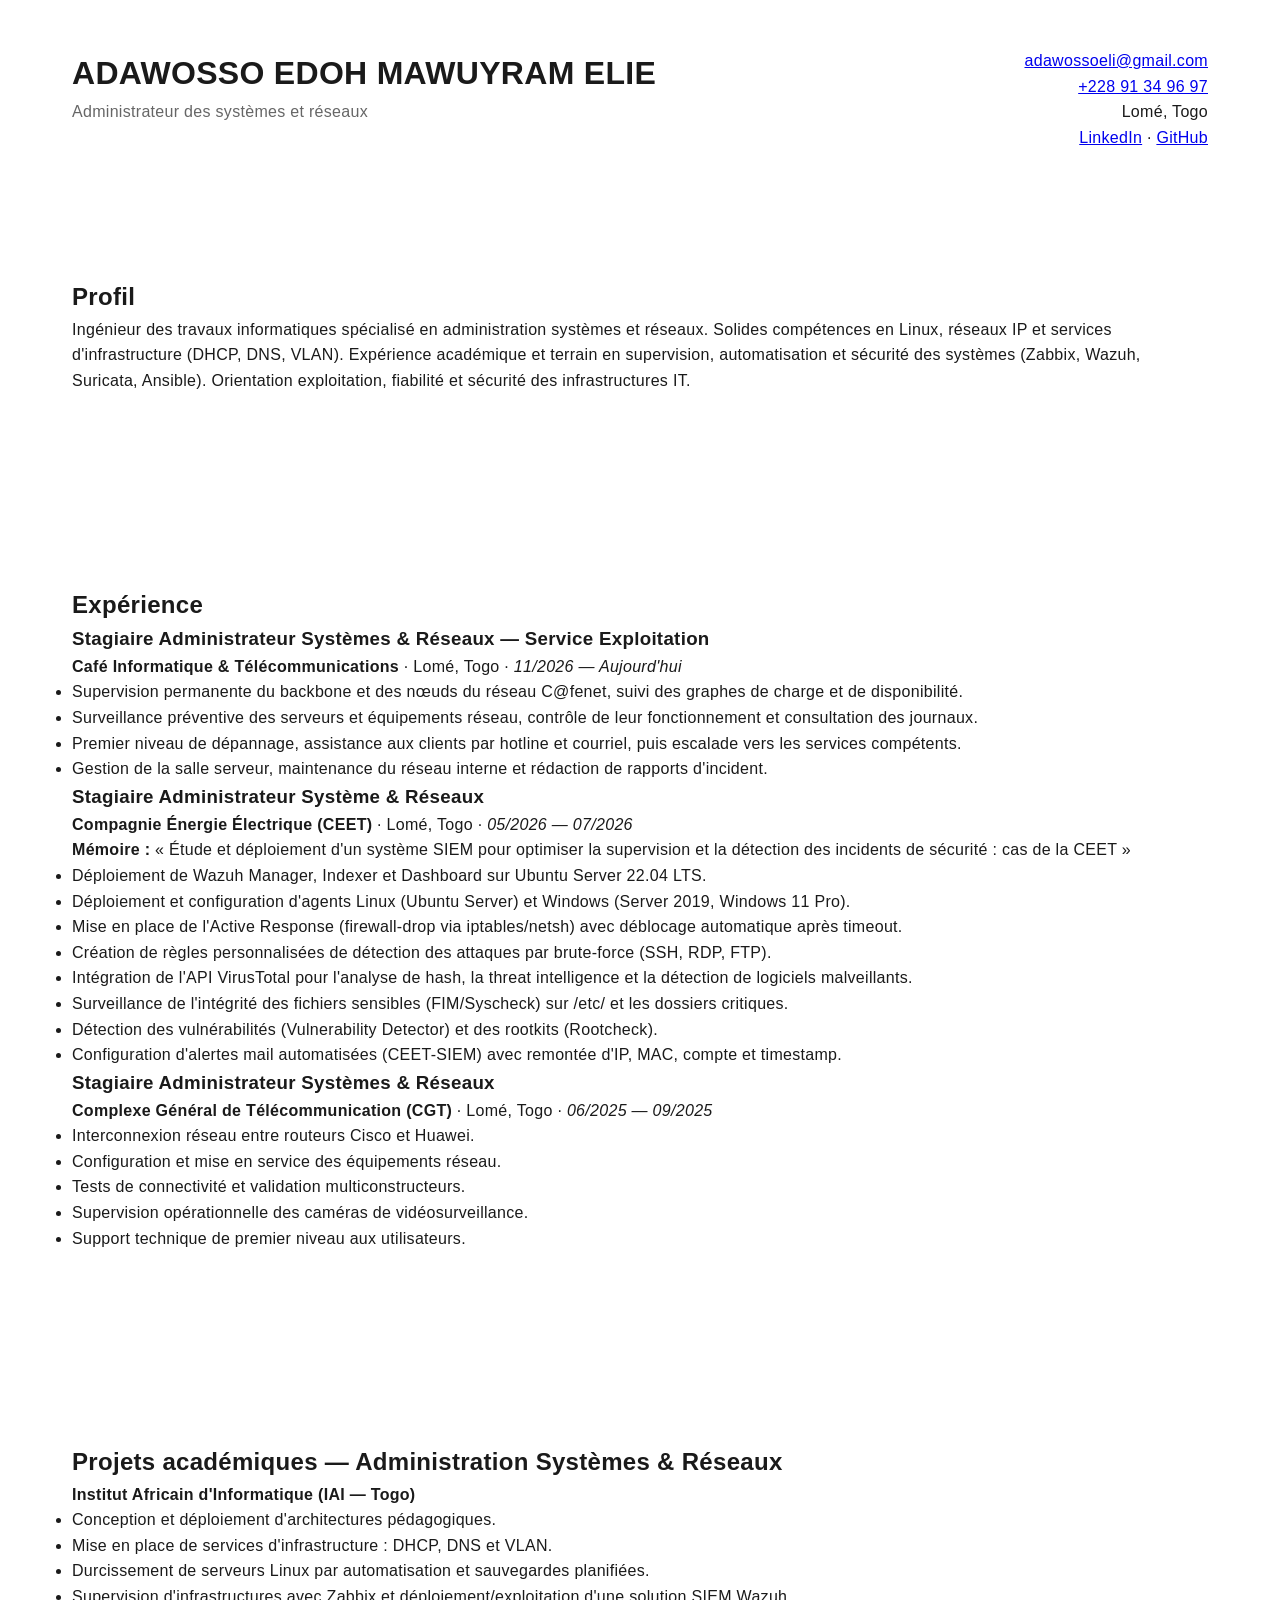
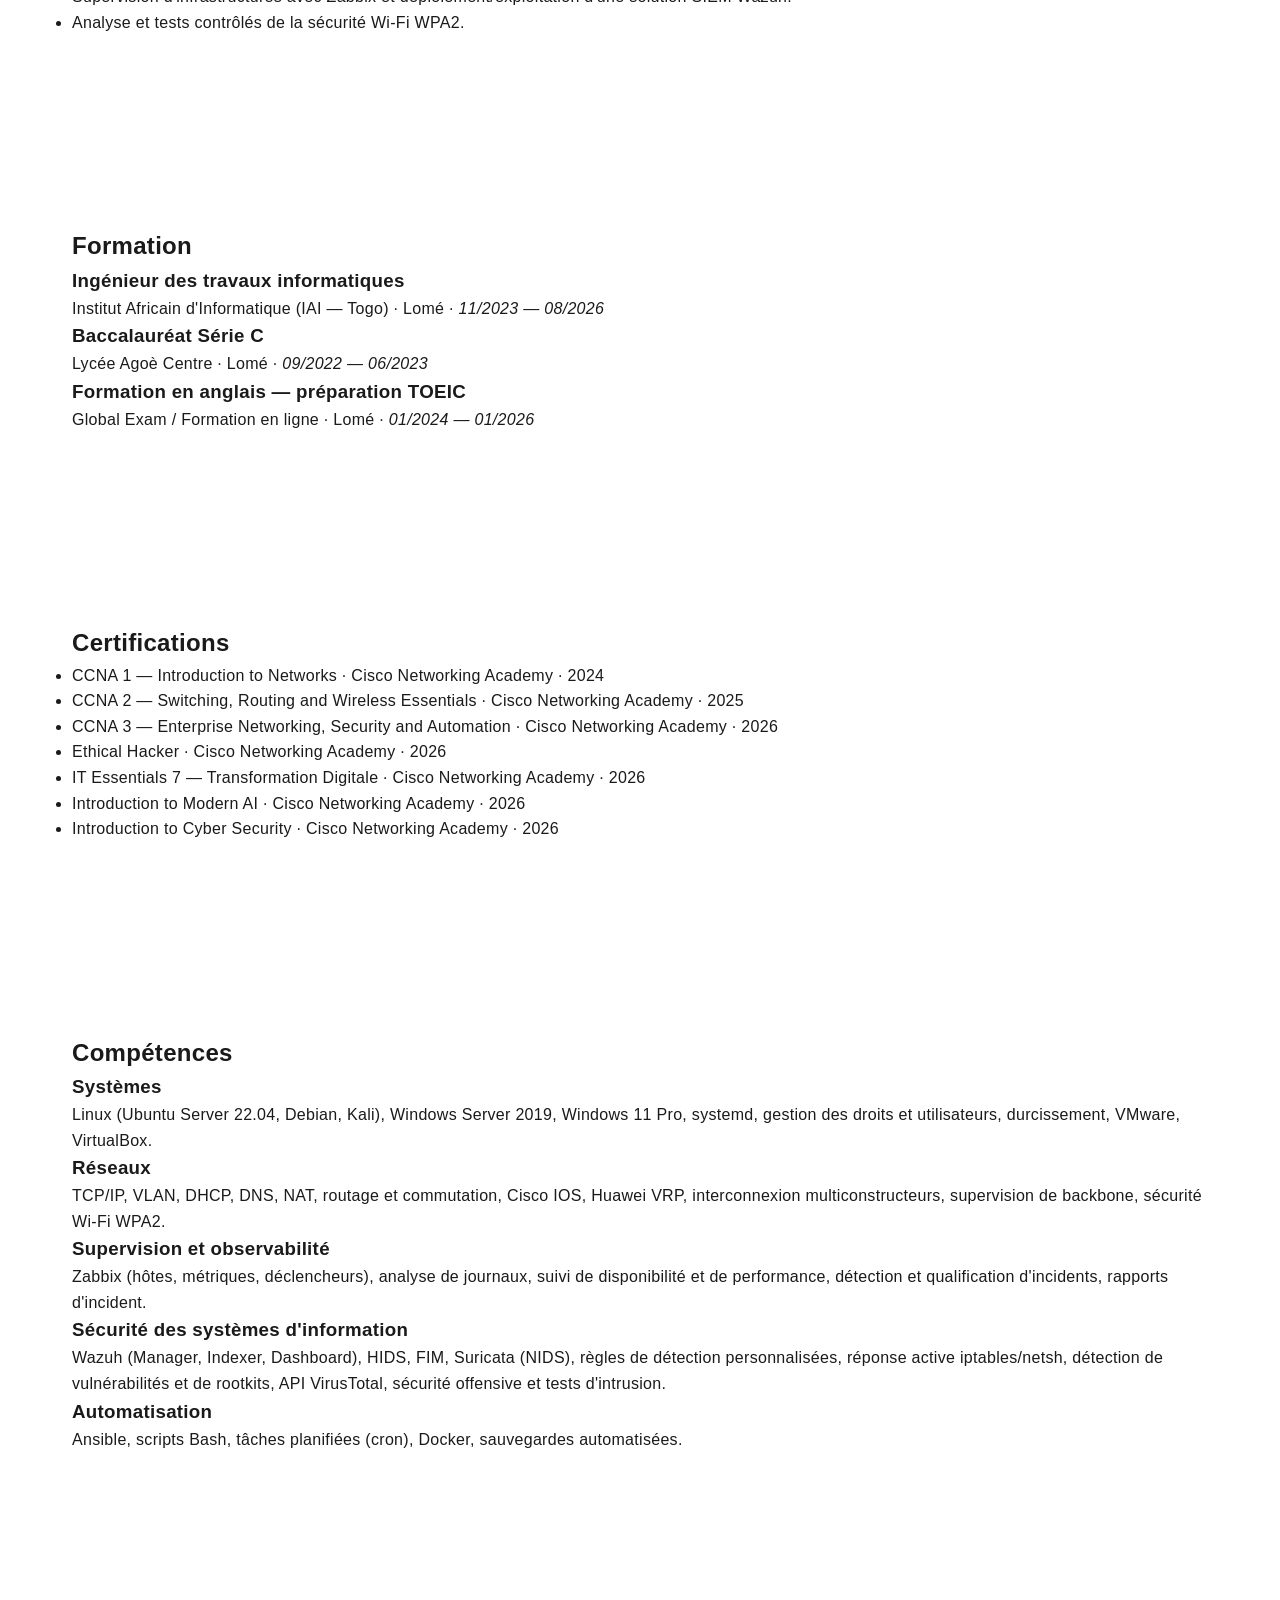
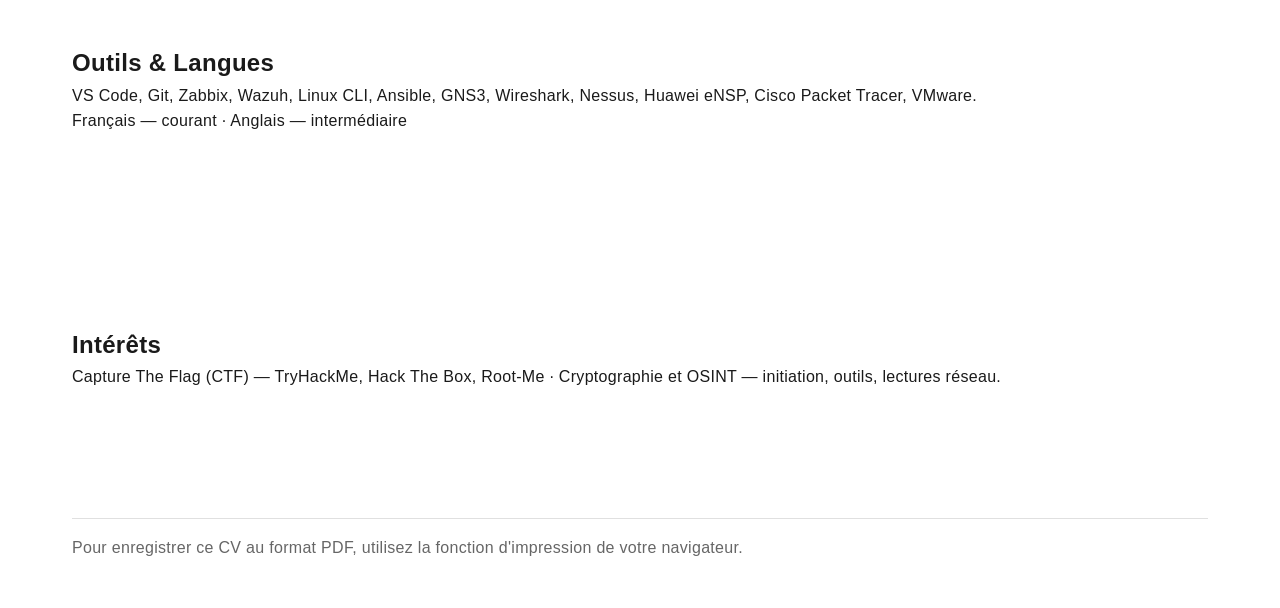
==== cv.html @ 9ccfd855 "Update portfolio with CV details" ====
<!doctype html>
<html lang="fr">
  <head>
    <meta charset="utf-8" />
    <meta name="viewport" content="width=device-width,initial-scale=1" />
    <meta name="description" content="CV d'Adawosso Edoh Mawuyram Elie, administrateur des systèmes et réseaux." />
    <title>CV — Adawosso Edoh Mawuyram Elie</title>
    <link rel="stylesheet" href="style.css" />
  </head>
  <body>
    <main class="container" style="padding: 3rem 2rem">
      <header style="display: flex; flex-wrap: wrap; justify-content: space-between; gap: 2rem; align-items: flex-start; margin-bottom: 2rem">
        <div>
          <h1 style="margin: 0">ADAWOSSO EDOH MAWUYRAM ELIE</h1>
          <p style="margin: 0; color: var(--text-secondary)">Administrateur des systèmes et réseaux</p>
        </div>
        <div style="text-align: right">
          <p style="margin: 0"><a href="mailto:adawossoeli@gmail.com">adawossoeli@gmail.com</a></p>
          <p style="margin: 0"><a href="tel:+22891349697">+228 91 34 96 97</a></p>
          <p style="margin: 0">Lomé, Togo</p>
          <p style="margin: 0"><a href="https://linkedin.com/in/elie-adawosso-399505284">LinkedIn</a> · <a href="https://github.com/adawossoeli-cloud/portfolio">GitHub</a></p>
        </div>
      </header>

      <section>
        <h2>Profil</h2>
        <p>Ingénieur des travaux informatiques spécialisé en administration systèmes et réseaux. Solides compétences en Linux, réseaux IP et services d'infrastructure (DHCP, DNS, VLAN). Expérience académique et terrain en supervision, automatisation et sécurité des systèmes (Zabbix, Wazuh, Suricata, Ansible). Orientation exploitation, fiabilité et sécurité des infrastructures IT.</p>
      </section>

      <section>
        <h2>Expérience</h2>
        <h3>Stagiaire Administrateur Systèmes & Réseaux — Service Exploitation</h3>
        <p><strong>Café Informatique & Télécommunications</strong> · Lomé, Togo · <em>11/2026 — Aujourd'hui</em></p>
        <ul>
          <li>Supervision permanente du backbone et des nœuds du réseau C@fenet, suivi des graphes de charge et de disponibilité.</li>
          <li>Surveillance préventive des serveurs et équipements réseau, contrôle de leur fonctionnement et consultation des journaux.</li>
          <li>Premier niveau de dépannage, assistance aux clients par hotline et courriel, puis escalade vers les services compétents.</li>
          <li>Gestion de la salle serveur, maintenance du réseau interne et rédaction de rapports d'incident.</li>
        </ul>

        <h3>Stagiaire Administrateur Système & Réseaux</h3>
        <p><strong>Compagnie Énergie Électrique (CEET)</strong> · Lomé, Togo · <em>05/2026 — 07/2026</em></p>
        <p><strong>Mémoire :</strong> « Étude et déploiement d'un système SIEM pour optimiser la supervision et la détection des incidents de sécurité : cas de la CEET »</p>
        <ul>
          <li>Déploiement de Wazuh Manager, Indexer et Dashboard sur Ubuntu Server 22.04 LTS.</li>
          <li>Déploiement et configuration d'agents Linux (Ubuntu Server) et Windows (Server 2019, Windows 11 Pro).</li>
          <li>Mise en place de l'Active Response (firewall-drop via iptables/netsh) avec déblocage automatique après timeout.</li>
          <li>Création de règles personnalisées de détection des attaques par brute-force (SSH, RDP, FTP).</li>
          <li>Intégration de l'API VirusTotal pour l'analyse de hash, la threat intelligence et la détection de logiciels malveillants.</li>
          <li>Surveillance de l'intégrité des fichiers sensibles (FIM/Syscheck) sur /etc/ et les dossiers critiques.</li>
          <li>Détection des vulnérabilités (Vulnerability Detector) et des rootkits (Rootcheck).</li>
          <li>Configuration d'alertes mail automatisées (CEET-SIEM) avec remontée d'IP, MAC, compte et timestamp.</li>
        </ul>

        <h3>Stagiaire Administrateur Systèmes & Réseaux</h3>
        <p><strong>Complexe Général de Télécommunication (CGT)</strong> · Lomé, Togo · <em>06/2025 — 09/2025</em></p>
        <ul>
          <li>Interconnexion réseau entre routeurs Cisco et Huawei.</li>
          <li>Configuration et mise en service des équipements réseau.</li>
          <li>Tests de connectivité et validation multiconstructeurs.</li>
          <li>Supervision opérationnelle des caméras de vidéosurveillance.</li>
          <li>Support technique de premier niveau aux utilisateurs.</li>
        </ul>
      </section>

      <section>
        <h2>Projets académiques — Administration Systèmes & Réseaux</h2>
        <p><strong>Institut Africain d'Informatique (IAI — Togo)</strong></p>
        <ul>
          <li>Conception et déploiement d'architectures pédagogiques.</li>
          <li>Mise en place de services d'infrastructure : DHCP, DNS et VLAN.</li>
          <li>Durcissement de serveurs Linux par automatisation et sauvegardes planifiées.</li>
          <li>Supervision d'infrastructures avec Zabbix et déploiement/exploitation d'une solution SIEM Wazuh.</li>
          <li>Analyse et tests contrôlés de la sécurité Wi-Fi WPA2.</li>
        </ul>
      </section>

      <section>
        <h2>Formation</h2>
        <h3>Ingénieur des travaux informatiques</h3>
        <p>Institut Africain d'Informatique (IAI — Togo) · Lomé · <em>11/2023 — 08/2026</em></p>
        <h3>Baccalauréat Série C</h3>
        <p>Lycée Agoè Centre · Lomé · <em>09/2022 — 06/2023</em></p>
        <h3>Formation en anglais — préparation TOEIC</h3>
        <p>Global Exam / Formation en ligne · Lomé · <em>01/2024 — 01/2026</em></p>
      </section>

      <section>
        <h2>Certifications</h2>
        <ul>
          <li>CCNA 1 — Introduction to Networks · Cisco Networking Academy · 2024</li>
          <li>CCNA 2 — Switching, Routing and Wireless Essentials · Cisco Networking Academy · 2025</li>
          <li>CCNA 3 — Enterprise Networking, Security and Automation · Cisco Networking Academy · 2026</li>
          <li>Ethical Hacker · Cisco Networking Academy · 2026</li>
          <li>IT Essentials 7 — Transformation Digitale · Cisco Networking Academy · 2026</li>
          <li>Introduction to Modern AI · Cisco Networking Academy · 2026</li>
          <li>Introduction to Cyber Security · Cisco Networking Academy · 2026</li>
        </ul>
      </section>

      <section>
        <h2>Compétences</h2>
        <h3>Systèmes</h3>
        <p>Linux (Ubuntu Server 22.04, Debian, Kali), Windows Server 2019, Windows 11 Pro, systemd, gestion des droits et utilisateurs, durcissement, VMware, VirtualBox.</p>
        <h3>Réseaux</h3>
        <p>TCP/IP, VLAN, DHCP, DNS, NAT, routage et commutation, Cisco IOS, Huawei VRP, interconnexion multiconstructeurs, supervision de backbone, sécurité Wi-Fi WPA2.</p>
        <h3>Supervision et observabilité</h3>
        <p>Zabbix (hôtes, métriques, déclencheurs), analyse de journaux, suivi de disponibilité et de performance, détection et qualification d'incidents, rapports d'incident.</p>
        <h3>Sécurité des systèmes d'information</h3>
        <p>Wazuh (Manager, Indexer, Dashboard), HIDS, FIM, Suricata (NIDS), règles de détection personnalisées, réponse active iptables/netsh, détection de vulnérabilités et de rootkits, API VirusTotal, sécurité offensive et tests d'intrusion.</p>
        <h3>Automatisation</h3>
        <p>Ansible, scripts Bash, tâches planifiées (cron), Docker, sauvegardes automatisées.</p>
      </section>

      <section>
        <h2>Outils & Langues</h2>
        <p>VS Code, Git, Zabbix, Wazuh, Linux CLI, Ansible, GNS3, Wireshark, Nessus, Huawei eNSP, Cisco Packet Tracer, VMware.</p>
        <p>Français — courant · Anglais — intermédiaire</p>
      </section>

      <section>
        <h2>Intérêts</h2>
        <p>Capture The Flag (CTF) — TryHackMe, Hack The Box, Root-Me · Cryptographie et OSINT — initiation, outils, lectures réseau.</p>
      </section>

      <footer style="margin-top: 2rem; border-top: 1px solid var(--border-color); padding-top: 1rem">
        <p style="margin: 0; color: var(--text-secondary)">Pour enregistrer ce CV au format PDF, utilisez la fonction d'impression de votre navigateur.</p>
      </footer>
    </main>
  </body>
</html>
---- style.css ----
/* ============================================
   STYLES GLOBAUX & VARIABLES
   ============================================ */

:root {
    --primary: #0066ff;
    --primary-dark: #0052cc;
    --primary-light: #3399ff;
    --secondary: #ff6b35;
    --success: #00d084;
    --danger: #ff3333;
    --warning: #ffa500;
    
    --bg-primary: #ffffff;
    --bg-secondary: #f5f7fa;
    --bg-tertiary: #eff2f5;
    --bg-dark: #0f1419;
    
    --text-primary: #1a1a1a;
    --text-secondary: #666666;
    --text-tertiary: #999999;
    --text-light: #ffffff;
    
    --border-color: #e0e0e0;
    --shadow-sm: 0 2px 8px rgba(0, 0, 0, 0.08);
    --shadow-md: 0 4px 12px rgba(0, 0, 0, 0.12);
    --shadow-lg: 0 8px 24px rgba(0, 0, 0, 0.16);
    
    --transition: all 0.3s cubic-bezier(0.4, 0, 0.2, 1);
    --spacing-unit: 0.5rem;
}

* {
    margin: 0;
    padding: 0;
    box-sizing: border-box;
}

html {
    scroll-behavior: smooth;
}

body {
    font-family: 'Inter', -apple-system, BlinkMacSystemFont, 'Segoe UI', sans-serif;
    color: var(--text-primary);
    background-color: var(--bg-primary);
    line-height: 1.6;
    letter-spacing: 0.3px;
}

/* ============================================
   NAVIGATION
   ============================================ */

.navbar {
    position: fixed;
    top: 0;
    width: 100%;
    background: rgba(255, 255, 255, 0.95);
    backdrop-filter: blur(10px);
    box-shadow: var(--shadow-sm);
    z-index: 1000;
    border-bottom: 1px solid var(--border-color);
}

.nav-container {
    max-width: 1200px;
    margin: 0 auto;
    padding: 0 2rem;
    height: 70px;
    display: flex;
    justify-content: space-between;
    align-items: center;
}

.nav-logo {
    display: flex;
    align-items: center;
    gap: 0.5rem;
    font-size: 1.5rem;
    font-weight: 700;
    color: var(--text-primary);
    text-decoration: none;
    transition: var(--transition);
}

.nav-logo:hover {
    color: var(--primary);
}

.logo-symbol {
    font-size: 1.8rem;
}

.nav-menu {
    display: flex;
    gap: 2rem;
    align-items: center;
}

.nav-link {
    color: var(--text-primary);
    text-decoration: none;
    font-weight: 500;
    font-size: 0.95rem;
    transition: var(--transition);
    position: relative;
}

.nav-link::after {
    content: '';
    position: absolute;
    bottom: -5px;
    left: 0;
    width: 0;
    height: 2px;
    background: var(--primary);
    transition: var(--transition);
}

.nav-link:hover {
    color: var(--primary);
}

.nav-link:hover::after {
    width: 100%;
}

.hamburger {
    display: none;
    flex-direction: column;
    cursor: pointer;
    gap: 5px;
}

.hamburger span {
    width: 25px;
    height: 3px;
    background: var(--text-primary);
    border-radius: 2px;
    transition: var(--transition);
}

/* ============================================
   RESPONSIVE NAVIGATION
   ============================================ */

@media (max-width: 768px) {
    .hamburger {
        display: flex;
    }

    .nav-menu {
        position: fixed;
        left: -100%;
        top: 70px;
        flex-direction: column;
        background-color: var(--bg-primary);
        width: 100%;
        text-align: center;
        transition: 0.3s;
        padding: 2rem 0;
        gap: 0;
        box-shadow: var(--shadow-md);
    }

    .nav-menu.active {
        left: 0;
    }

    .nav-link {
        display: block;
        padding: 1rem;
        border-bottom: 1px solid var(--border-color);
    }

    .nav-link::after {
        display: none;
    }

    .hamburger.active span:nth-child(1) {
        transform: rotate(-45deg) translate(-8px, 8px);
    }

    .hamburger.active span:nth-child(2) {
        opacity: 0;
    }

    .hamburger.active span:nth-child(3) {
        transform: rotate(45deg) translate(-8px, -8px);
    }
}

/* ============================================
   CONTAINER & LAYOUT
   ============================================ */

.container {
    max-width: 1200px;
    margin: 0 auto;
    padding: 0 2rem;
}

section {
    padding: 6rem 0;
}

@media (max-width: 768px) {
    section {
        padding: 4rem 0;
    }
}

/* ============================================
   BOUTONS
   ============================================ */

.btn {
    display: inline-block;
    padding: 0.75rem 1.75rem;
    border: 2px solid transparent;
    border-radius: 0.5rem;
    font-size: 0.95rem;
    font-weight: 600;
    text-decoration: none;
    cursor: pointer;
    transition: var(--transition);
    text-align: center;
}

.btn-primary {
    background: var(--primary);
    color: white;
    border-color: var(--primary);
}

.btn-primary:hover {
    background: var(--primary-dark);
    border-color: var(--primary-dark);
    box-shadow: 0 4px 12px rgba(0, 102, 255, 0.3);
}

.btn-secondary {
    background: transparent;
    color: var(--primary);
    border-color: var(--primary);
}

.btn-secondary:hover {
    background: var(--primary);
    color: white;
}

/* ============================================
   HERO SECTION
   ============================================ */

.hero {
    background: linear-gradient(135deg, #f5f7fa 0%, #eff2f5 100%);
    margin-top: 70px;
    padding: 6rem 2rem !important;
    position: relative;
    overflow: hidden;
}

.hero::before {
    content: '';
    position: absolute;
    top: -50%;
    right: -10%;
    width: 600px;
    height: 600px;
    border-radius: 50%;
    background: radial-gradient(circle, rgba(0, 102, 255, 0.1) 0%, transparent 70%);
    pointer-events: none;
}

.hero-content {
    max-width: 1200px;
    margin: 0 auto;
    display: grid;
    grid-template-columns: 1fr 1fr;
    gap: 4rem;
    align-items: center;
    position: relative;
    z-index: 1;
}

.hero-text h1 {
    font-size: 3.5rem;
    line-height: 1.2;
    color: var(--text-primary);
    margin-bottom: 1rem;
    font-weight: 700;
}

.hero-subtitle {
    font-size: 1.2rem;
    color: var(--primary);
    font-weight: 600;
    margin-bottom: 1.5rem;
    letter-spacing: 0.5px;
}

.hero-description {
    font-size: 1.05rem;
    color: var(--text-secondary);
    margin-bottom: 2rem;
    line-height: 1.8;
}

.hero-cta {
    display: flex;
    gap: 1rem;
    flex-wrap: wrap;
}

/* Code Window */
.code-window {
    background: var(--bg-dark);
    border-radius: 0.75rem;
    box-shadow: var(--shadow-lg);
    overflow: hidden;
    border: 1px solid rgba(0, 102, 255, 0.2);
}

.code-header {
    background: #1a1a1a;
    padding: 1rem;
    display: flex;
    gap: 0.5rem;
}

.code-dot {
    width: 12px;
    height: 12px;
    border-radius: 50%;
}

.code-dot.red {
    background: #ff5f57;
}

.code-dot.yellow {
    background: #ffbd2e;
}

.code-dot.green {
    background: #28c940;
}

.code-window pre {
    padding: 1.5rem;
    margin: 0;
    font-family: 'JetBrains Mono', monospace;
    font-size: 0.85rem;
    line-height: 1.6;
    color: #e0e0e0;
    overflow-x: auto;
}

.code-comment {
    color: #666;
}

.code-keyword {
    color: #4dd0e1;
}

.code-value {
    color: #81c784;
}

@media (max-width: 768px) {
    .hero-content {
        grid-template-columns: 1fr;
    }

    .hero-text h1 {
        font-size: 2.5rem;
    }

    .hero-cta {
        flex-direction: column;
    }

    .code-window {
        display: none;
    }
}

/* ============================================
   SECTION HEADER
   ============================================ */

.section-header {
    text-align: center;
    margin-bottom: 4rem;
}

.section-header h2 {
    font-size: 2.5rem;
    color: var(--text-primary);
    margin-bottom: 1.5rem;
    font-weight: 700;
}

.section-divider {
    width: 60px;
    height: 4px;
    background: linear-gradient(90deg, var(--primary) 0%, var(--primary-light) 100%);
    margin: 0 auto;
    border-radius: 2px;
}

/* ============================================
   À PROPOS
   ============================================ */

#about {
    background: var(--bg-secondary);
}

.about-content {
    display: grid;
    grid-template-columns: 1fr;
    gap: 4rem;
    align-items: start;
}

.about-text p {
    font-size: 1.05rem;
    color: var(--text-secondary);
    margin-bottom: 1.5rem;
    line-height: 1.8;
}

.about-list {
    list-style: none;
    margin: 1.5rem 0;
}

.about-list li {
    padding: 0.75rem 0;
    padding-left: 1.75rem;
    position: relative;
    color: var(--text-secondary);
    font-size: 1rem;
}

.about-list li::before {
    content: '✓';
    position: absolute;
    left: 0;
    color: var(--primary);
    font-weight: 700;
    font-size: 1.2rem;
}

.about-stats {
    display: grid;
    grid-template-columns: 1fr 1fr;
    gap: 1.5rem;
}

.stat-card {
    background: white;
    padding: 2rem;
    border-radius: 0.75rem;
    text-align: center;
    box-shadow: var(--shadow-sm);
    transition: var(--transition);
}

.stat-card:hover {
    box-shadow: var(--shadow-md);
    transform: translateY(-2px);
}

.stat-number {
    font-size: 2.5rem;
    font-weight: 700;
    color: var(--primary);
    margin-bottom: 0.5rem;
}

.stat-label {
    font-size: 0.9rem;
    color: var(--text-secondary);
    line-height: 1.4;
}

@media (max-width: 768px) {
    .about-content {
        grid-template-columns: 1fr;
    }

    .about-stats {
        grid-template-columns: 1fr 1fr;
    }

    .section-header h2 {
        font-size: 2rem;
    }
}

/* ============================================
   COMPÉTENCES
   ============================================ */

.skills-grid {
    display: grid;
    grid-template-columns: 1fr 1fr;
    gap: 3rem;
}

.skill-category {
    background: var(--bg-secondary);
    padding: 2rem;
    border-radius: 0.75rem;
    border-left: 4px solid var(--primary);
    transition: var(--transition);
}

.skill-category:hover {
    box-shadow: var(--shadow-md);
    transform: translateX(4px);
}

.skill-category-title {
    font-size: 1.15rem;
    font-weight: 600;
    color: var(--text-primary);
    margin-bottom: 1.5rem;
    display: flex;
    align-items: center;
    gap: 0.5rem;
}

.skills-list {
    display: flex;
    flex-direction: column;
    gap: 1.5rem;
}

.skill-item {
    display: flex;
    flex-direction: column;
    gap: 0.5rem;
}

.skill-name {
    font-size: 0.95rem;
    font-weight: 500;
    color: var(--text-primary);
}

.skill-bar {
    width: 100%;
    height: 6px;
    background: rgba(0, 102, 255, 0.1);
    border-radius: 3px;
    overflow: hidden;
}

.skill-progress {
    height: 100%;
    background: linear-gradient(90deg, var(--primary), var(--primary-light));
    border-radius: 3px;
    animation: slideIn 1s ease-out;
}

@keyframes slideIn {
    from {
        width: 0 !important;
    }
}

@media (max-width: 768px) {
    .skills-grid {
        grid-template-columns: 1fr;
        gap: 2rem;
    }
}

/* ============================================
   PROJETS
   ============================================ */

#projects {
    background: var(--bg-secondary);
}

.filter-buttons {
    display: flex;
    gap: 1rem;
    margin-bottom: 3rem;
    justify-content: center;
    flex-wrap: wrap;
}

.filter-btn {
    padding: 0.6rem 1.2rem;
    border: 2px solid var(--border-color);
    background: white;
    color: var(--text-primary);
    border-radius: 0.5rem;
    font-size: 0.9rem;
    font-weight: 600;
    cursor: pointer;
    transition: var(--transition);
}

.filter-btn:hover,
.filter-btn.active {
    background: var(--primary);
    color: white;
    border-color: var(--primary);
}

.projects-grid {
    display: grid;
    grid-template-columns: 1fr;
    gap: 2rem;
}

.project-card {
    background: white;
    border-radius: 0.75rem;
    overflow: hidden;
    box-shadow: var(--shadow-md);
    transition: var(--transition);
    display: grid;
    grid-template-columns: 300px 1fr;
    opacity: 1;
    animation: fadeIn 0.5s ease-out;
}

.project-card.hidden {
    display: none;
}

@keyframes fadeIn {
    from {
        opacity: 0;
        transform: translateY(10px);
    }
    to {
        opacity: 1;
        transform: translateY(0);
    }
}

.project-card:hover {
    box-shadow: var(--shadow-lg);
    transform: translateY(-4px);
}

.project-image {
    background: linear-gradient(135deg, rgba(0, 102, 255, 0.1), rgba(255, 107, 53, 0.1));
    display: flex;
    align-items: center;
    justify-content: center;
    min-height: 250px;
    position: relative;
    overflow: hidden;
}

.project-image::after {
    content: '';
    position: absolute;
    top: 0;
    right: 0;
    width: 200px;
    height: 200px;
    background: radial-gradient(circle, rgba(0, 102, 255, 0.2) 0%, transparent 70%);
    pointer-events: none;
}

.project-icon {
    font-size: 4rem;
    filter: drop-shadow(0 4px 8px rgba(0, 0, 0, 0.1));
    z-index: 1;
}

.project-content {
    padding: 2rem;
    display: flex;
    flex-direction: column;
    justify-content: space-between;
}

.project-title {
    font-size: 1.35rem;
    font-weight: 700;
    color: var(--text-primary);
    margin-bottom: 0.5rem;
}

.project-subtitle {
    font-size: 0.9rem;
    color: var(--primary);
    font-weight: 600;
    margin-bottom: 1rem;
}

.project-description {
    font-size: 0.95rem;
    color: var(--text-secondary);
    margin-bottom: 1.5rem;
    line-height: 1.6;
}

.project-details {
    display: flex;
    flex-direction: column;
    gap: 1rem;
    margin-bottom: 1.5rem;
    padding: 1.5rem;
    background: var(--bg-secondary);
    border-radius: 0.5rem;
}

.detail {
    display: grid;
    grid-template-columns: 120px 1fr;
    gap: 1rem;
    font-size: 0.9rem;
}

.detail-label {
    font-weight: 600;
    color: var(--primary);
    white-space: nowrap;
}

.detail span:last-child {
    color: var(--text-secondary);
}

.project-skills {
    display: flex;
    gap: 0.75rem;
    flex-wrap: wrap;
}

.skill-badge {
    display: inline-block;
    background: var(--primary);
    color: white;
    padding: 0.4rem 0.8rem;
    border-radius: 2rem;
    font-size: 0.8rem;
    font-weight: 600;
}

@media (max-width: 768px) {
    .project-card {
        grid-template-columns: 1fr;
    }

    .project-image {
        min-height: 200px;
    }

    .detail {
        grid-template-columns: 1fr;
    }

    .detail-label {
        font-weight: 700;
    }
}

/* ============================================
   FORMATION
   ============================================ */

#education {
    background: var(--bg-primary);
}

.education-grid {
    display: grid;
    grid-template-columns: repeat(auto-fit, minmax(320px, 1fr));
    gap: 2rem;
}

.education-card {
    background: var(--bg-secondary);
    padding: 2rem;
    border-radius: 0.75rem;
    border-top: 4px solid var(--primary);
    transition: var(--transition);
}

.education-card.training {
    border-top-color: var(--secondary);
}

.education-card:hover {
    box-shadow: var(--shadow-md);
    transform: translateY(-4px);
}

.education-icon {
    font-size: 2.5rem;
    margin-bottom: 1rem;
}

.education-title {
    font-size: 1.15rem;
    font-weight: 700;
    color: var(--text-primary);
    margin-bottom: 0.5rem;
}

.education-school {
    font-size: 0.95rem;
    color: var(--primary);
    font-weight: 600;
    margin-bottom: 0.25rem;
}

.education-period {
    font-size: 0.85rem;
    color: var(--text-tertiary);
    margin-bottom: 1rem;
    font-style: italic;
}

.education-description {
    font-size: 0.95rem;
    color: var(--text-secondary);
    line-height: 1.6;
}

/* ============================================
   CONTACT
   ============================================ */

#contact {
    background: linear-gradient(135deg, #f5f7fa 0%, #eff2f5 100%);
}

.contact-content {
    display: grid;
    grid-template-columns: 1fr;
    gap: 3rem;
}

.contact-text {
    text-align: center;
}

.contact-intro {
    font-size: 1.15rem;
    color: var(--text-primary);
    margin-bottom: 1rem;
    font-weight: 600;
}

.contact-text p {
    font-size: 1rem;
    color: var(--text-secondary);
    margin-bottom: 1rem;
    line-height: 1.8;
}

.contact-methods {
    display: grid;
    grid-template-columns: repeat(auto-fit, minmax(250px, 1fr));
    gap: 2rem;
    margin: 2rem 0;
}

.contact-card {
    background: white;
    padding: 2rem;
    border-radius: 0.75rem;
    text-align: center;
    box-shadow: var(--shadow-sm);
    transition: var(--transition);
}

.contact-card:hover {
    box-shadow: var(--shadow-md);
    transform: translateY(-2px);
}

.contact-card h3 {
    font-size: 1.1rem;
    margin-bottom: 1rem;
    color: var(--text-primary);
}

.contact-card p {
    margin-bottom: 0.5rem;
}

.contact-card a {
    color: var(--primary);
    text-decoration: none;
    font-weight: 600;
    transition: var(--transition);
}

.contact-card a:hover {
    color: var(--primary-dark);
    text-decoration: underline;
}

.contact-card small {
    display: block;
    color: var(--text-tertiary);
    font-size: 0.85rem;
    margin-top: 0.5rem;
}

/* Contact Form */
.contact-form {
    background: white;
    padding: 2.5rem;
    border-radius: 0.75rem;
    max-width: 600px;
    margin: 0 auto;
    box-shadow: var(--shadow-md);
}

.form-group {
    margin-bottom: 1.5rem;
}

.form-group.full-width {
    grid-column: 1 / -1;
}

.form-group label {
    display: block;
    margin-bottom: 0.5rem;
    font-weight: 600;
    color: var(--text-primary);
    font-size: 0.95rem;
}

.form-group input,
.form-group textarea {
    width: 100%;
    padding: 0.75rem;
    border: 2px solid var(--border-color);
    border-radius: 0.5rem;
    font-family: inherit;
    font-size: 0.95rem;
    transition: var(--transition);
    resize: none;
}

.form-group input:focus,
.form-group textarea:focus {
    outline: none;
    border-color: var(--primary);
    box-shadow: 0 0 0 3px rgba(0, 102, 255, 0.1);
}

.form-group button {
    width: 100%;
}

@media (max-width: 768px) {
    .contact-methods {
        grid-template-columns: 1fr;
    }

    .contact-form {
        padding: 1.5rem;
    }
}

/* ============================================
   FOOTER
   ============================================ */

.footer {
    background: var(--bg-dark);
    color: var(--text-light);
    padding: 3rem 2rem 1rem;
}

.footer-content {
    max-width: 1200px;
    margin: 0 auto;
    display: grid;
    grid-template-columns: 1fr 1fr 1fr;
    gap: 3rem;
    margin-bottom: 2rem;
    padding-bottom: 2rem;
    border-bottom: 1px solid rgba(255, 255, 255, 0.1);
}

.footer-logo {
    display: flex;
    align-items: center;
    gap: 0.5rem;
    font-size: 1.3rem;
    font-weight: 700;
    margin-bottom: 0.5rem;
}

.footer-left p {
    color: rgba(255, 255, 255, 0.7);
    font-size: 0.95rem;
}

.footer-links {
    display: flex;
    flex-direction: column;
    gap: 0.75rem;
}

.footer-links a {
    color: rgba(255, 255, 255, 0.8);
    text-decoration: none;
    transition: var(--transition);
    font-size: 0.95rem;
}

.footer-links a:hover {
    color: var(--primary);
}

.footer-social {
    display: flex;
    gap: 1rem;
    justify-content: flex-end;
}

.footer-social a {
    display: flex;
    align-items: center;
    justify-content: center;
    width: 40px;
    height: 40px;
    border-radius: 50%;
    background: rgba(0, 102, 255, 0.1);
    color: var(--primary);
    transition: var(--transition);
}

.footer-social a:hover {
    background: var(--primary);
    color: white;
    transform: translateY(-3px);
}

.footer-bottom {
    text-align: center;
    color: rgba(255, 255, 255, 0.6);
    font-size: 0.9rem;
}

@media (max-width: 768px) {
    .footer-content {
        grid-template-columns: 1fr;
        gap: 1.5rem;
    }

    .footer-social {
        justify-content: flex-start;
    }
}

/* ============================================
   ANIMATIONS & HOVER
   ============================================ */

@keyframes fadeInUp {
    from {
        opacity: 0;
        transform: translateY(20px);
    }
    to {
        opacity: 1;
        transform: translateY(0);
    }
}

/* ============================================
   PRINT STYLES
   ============================================ */

@media print {
    .navbar,
    .footer,
    #contact {
        display: none;
    }

    body {
        background: white;
    }

    section {
        page-break-inside: avoid;
        padding: 2rem 0;
    }

    .btn {
        border: 2px solid var(--text-primary);
        color: var(--text-primary);
        background: white;
    }
}

/* ============================================
   SCROLLBAR
   ============================================ */

::-webkit-scrollbar {
    width: 10px;
}

::-webkit-scrollbar-track {
    background: var(--bg-secondary);
}

::-webkit-scrollbar-thumb {
    background: var(--primary);
    border-radius: 5px;
}

::-webkit-scrollbar-thumb:hover {
    background: var(--primary-dark);
}
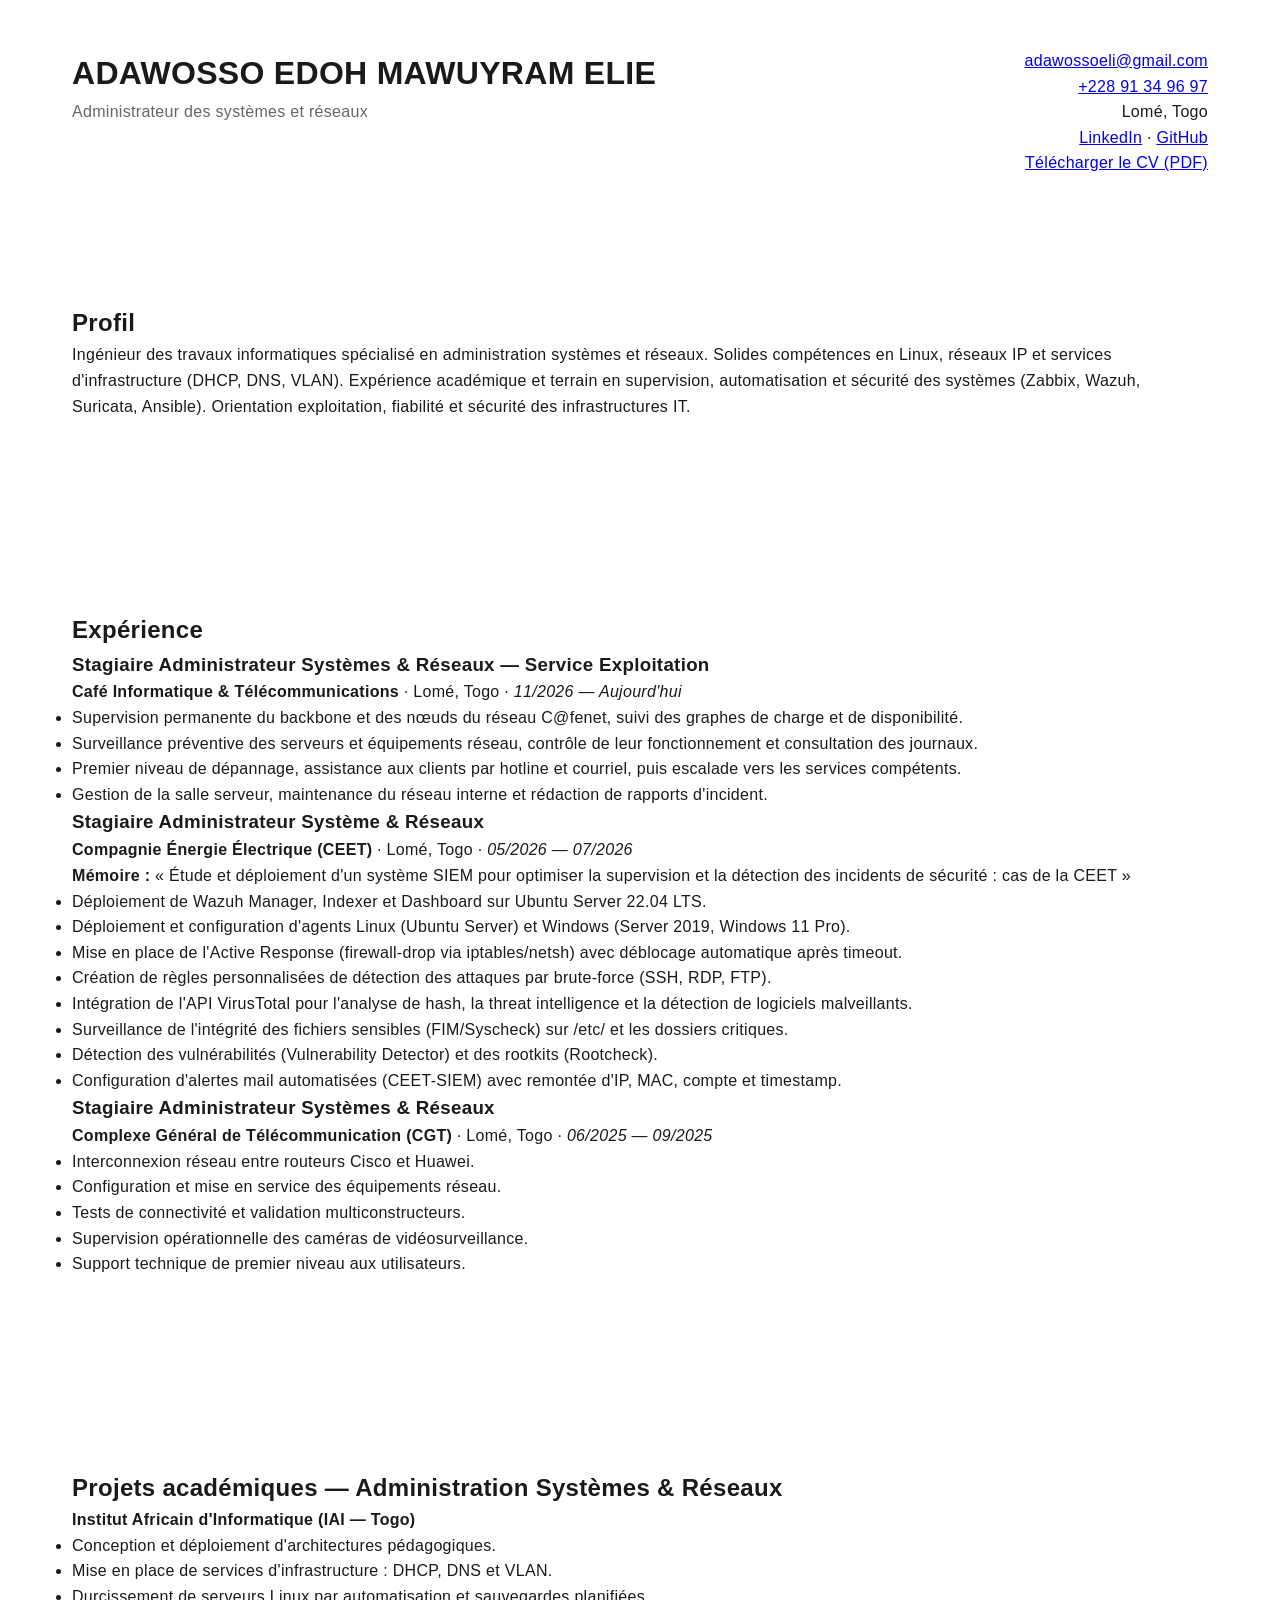
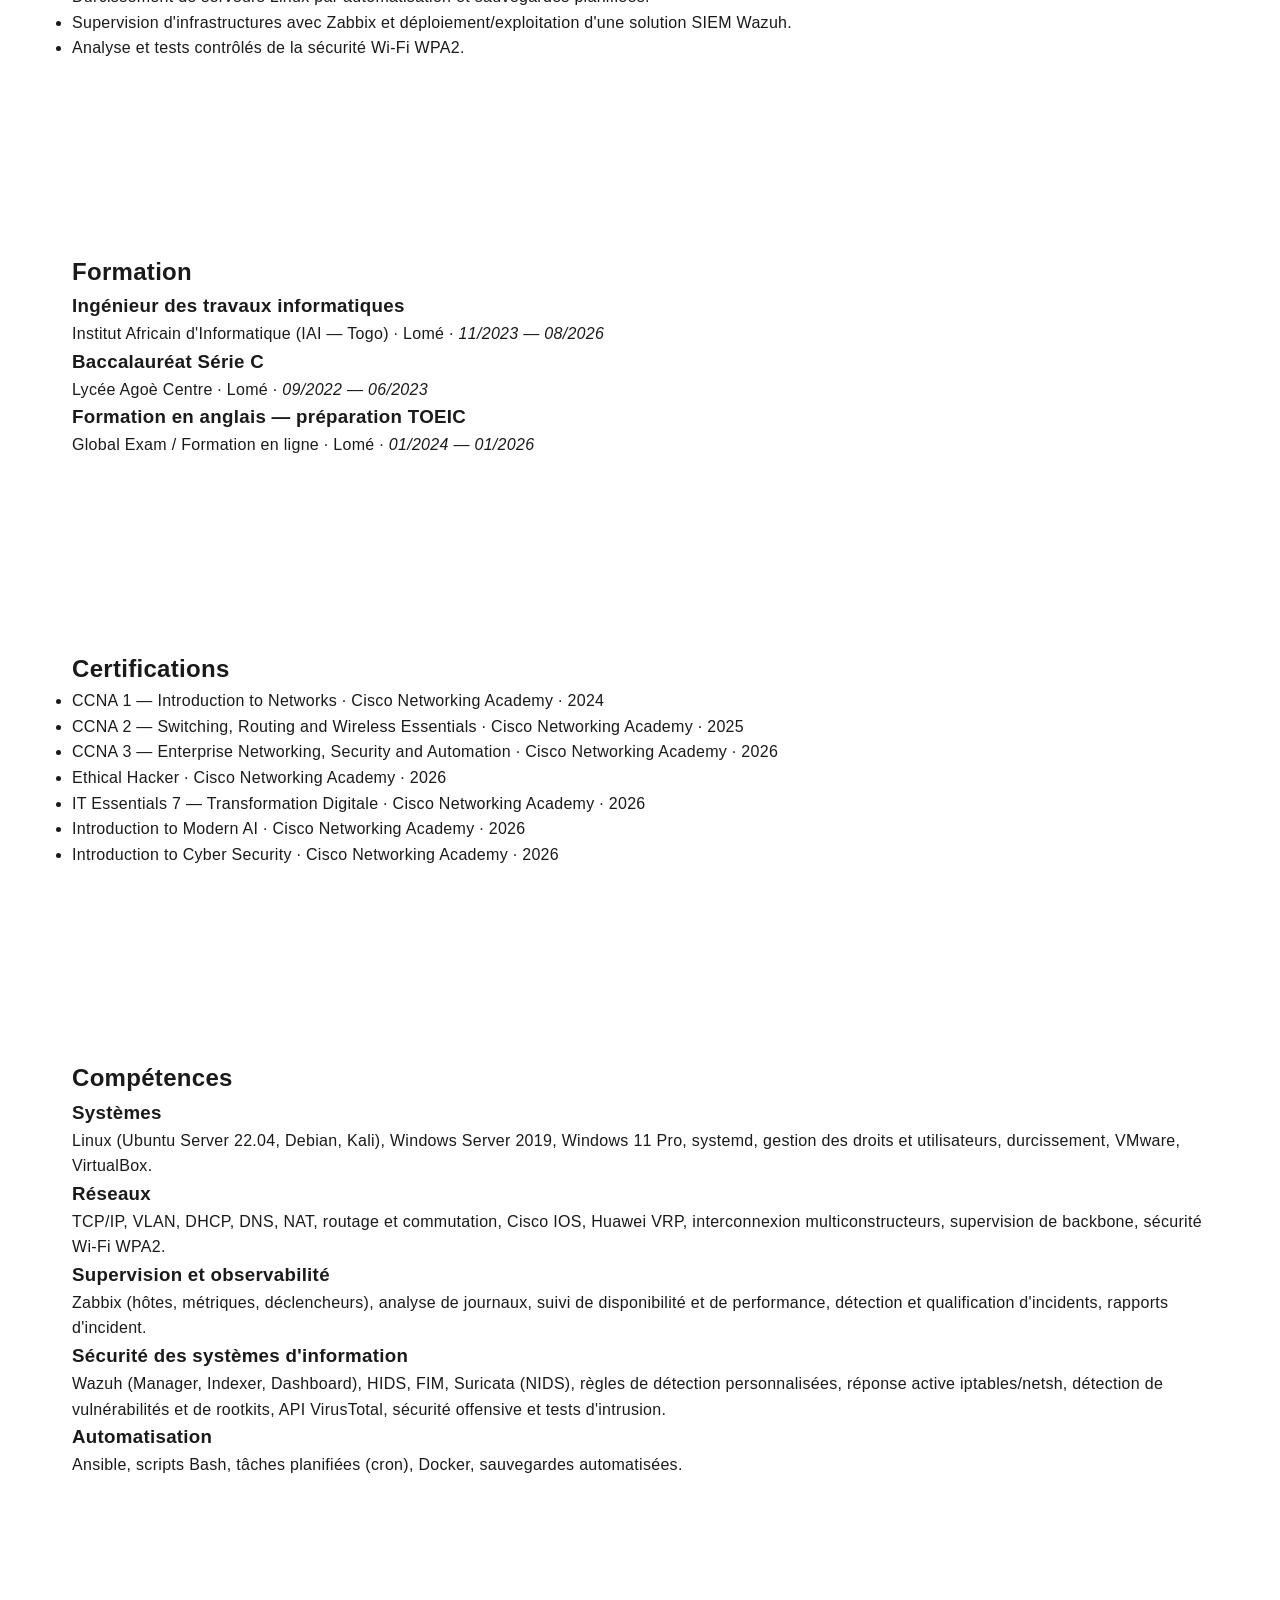
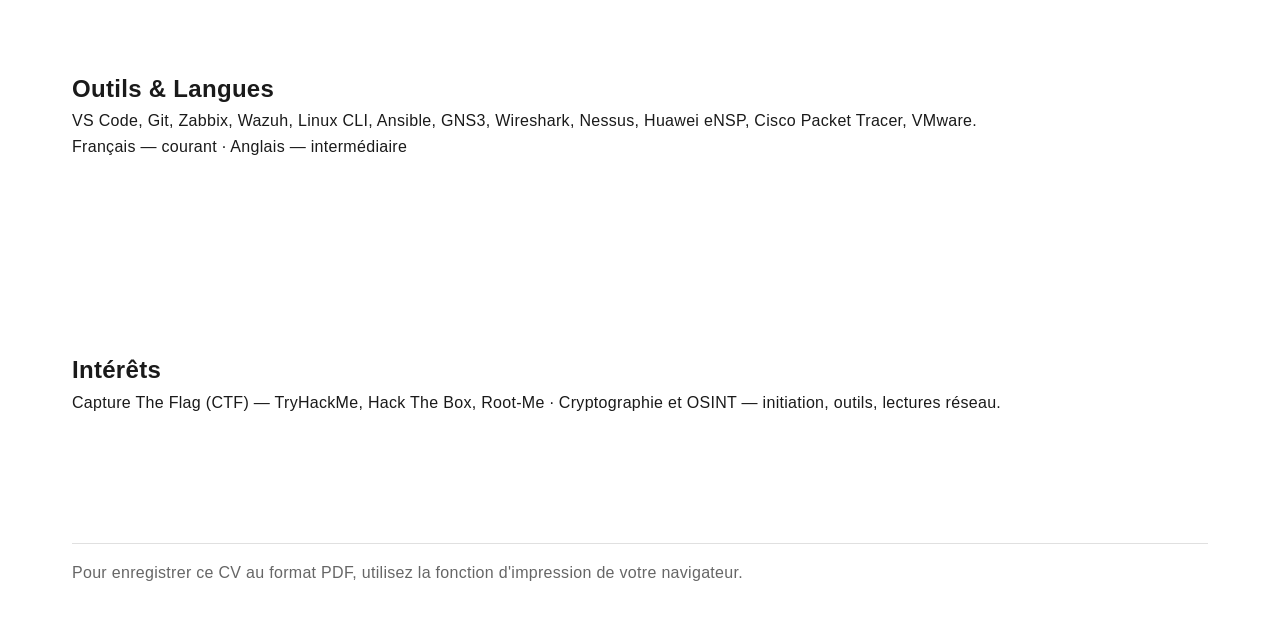
==== commit 086a833d: "Publish updated CV PDF" ====
--- a/cv.html
+++ b/cv.html
@@ -18,7 +18,8 @@
           <p style="margin: 0"><a href="mailto:adawossoeli@gmail.com">adawossoeli@gmail.com</a></p>
           <p style="margin: 0"><a href="tel:+22891349697">+228 91 34 96 97</a></p>
           <p style="margin: 0">Lomé, Togo</p>
-          <p style="margin: 0"><a href="https://linkedin.com/in/elie-adawosso-399505284">LinkedIn</a> · <a href="https://github.com/adawossoeli-cloud/portfolio">GitHub</a></p>
+          <p style="margin: 0"><a href="https://www.linkedin.com/in/edoh-mawuyram-elie-adawosso-399505284/">LinkedIn</a> · <a href="https://github.com/adawossoeli-cloud/portfolio">GitHub</a></p>
+          <p style="margin: 0"><a href="assets/CV_ADAWOSSO_EDOH_MAWUYRAM_ELIE_2026.pdf" download>Télécharger le CV (PDF)</a></p>
         </div>
       </header>
 
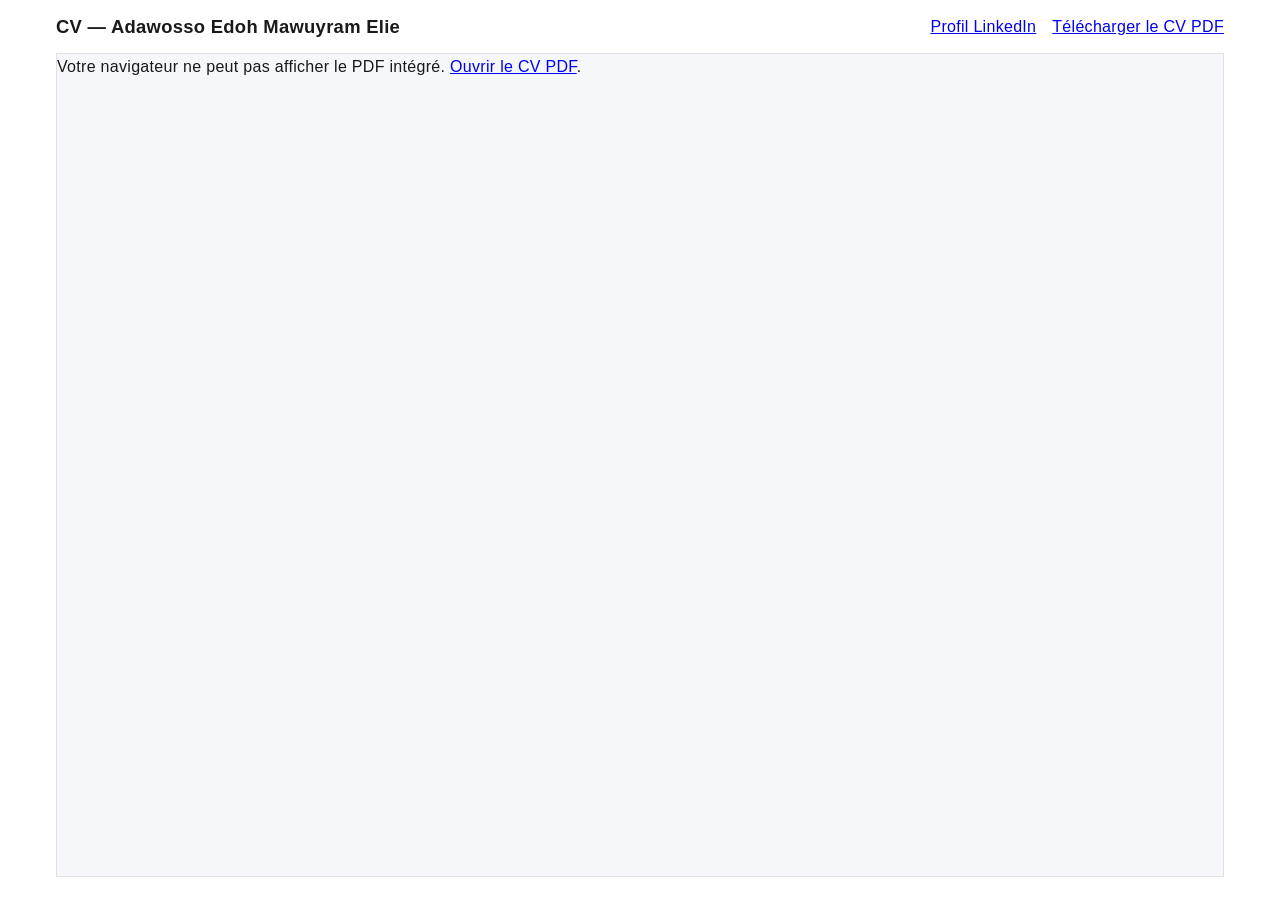
==== commit d1556a93: "Embed PDF in CV page" ====
--- a/cv.html
+++ b/cv.html
@@ -3,130 +3,22 @@
   <head>
     <meta charset="utf-8" />
     <meta name="viewport" content="width=device-width,initial-scale=1" />
-    <meta name="description" content="CV d'Adawosso Edoh Mawuyram Elie, administrateur des systèmes et réseaux." />
+    <meta name="description" content="CV PDF d'Adawosso Edoh Mawuyram Elie, administrateur des systèmes et réseaux." />
     <title>CV — Adawosso Edoh Mawuyram Elie</title>
     <link rel="stylesheet" href="style.css" />
   </head>
   <body>
-    <main class="container" style="padding: 3rem 2rem">
-      <header style="display: flex; flex-wrap: wrap; justify-content: space-between; gap: 2rem; align-items: flex-start; margin-bottom: 2rem">
-        <div>
-          <h1 style="margin: 0">ADAWOSSO EDOH MAWUYRAM ELIE</h1>
-          <p style="margin: 0; color: var(--text-secondary)">Administrateur des systèmes et réseaux</p>
-        </div>
-        <div style="text-align: right">
-          <p style="margin: 0"><a href="mailto:adawossoeli@gmail.com">adawossoeli@gmail.com</a></p>
-          <p style="margin: 0"><a href="tel:+22891349697">+228 91 34 96 97</a></p>
-          <p style="margin: 0">Lomé, Togo</p>
-          <p style="margin: 0"><a href="https://www.linkedin.com/in/edoh-mawuyram-elie-adawosso-399505284/">LinkedIn</a> · <a href="https://github.com/adawossoeli-cloud/portfolio">GitHub</a></p>
-          <p style="margin: 0"><a href="assets/CV_ADAWOSSO_EDOH_MAWUYRAM_ELIE_2026.pdf" download>Télécharger le CV (PDF)</a></p>
-        </div>
+    <main style="width: 100%; max-width: 1200px; min-height: 100vh; margin: 0 auto; padding: 0.75rem 1rem; display: flex; flex-direction: column; gap: 0.75rem">
+      <header style="display: flex; flex-wrap: wrap; justify-content: space-between; align-items: center; gap: 0.75rem">
+        <h1 style="margin: 0; font-size: 1.15rem">CV — Adawosso Edoh Mawuyram Elie</h1>
+        <nav aria-label="Liens du CV" style="display: flex; flex-wrap: wrap; gap: 1rem">
+          <a href="https://www.linkedin.com/in/edoh-mawuyram-elie-adawosso-399505284/" target="_blank" rel="noopener noreferrer">Profil LinkedIn</a>
+          <a href="assets/CV_ADAWOSSO_EDOH_MAWUYRAM_ELIE_2026.pdf" download>Télécharger le CV PDF</a>
+        </nav>
       </header>
-
-      <section>
-        <h2>Profil</h2>
-        <p>Ingénieur des travaux informatiques spécialisé en administration systèmes et réseaux. Solides compétences en Linux, réseaux IP et services d'infrastructure (DHCP, DNS, VLAN). Expérience académique et terrain en supervision, automatisation et sécurité des systèmes (Zabbix, Wazuh, Suricata, Ansible). Orientation exploitation, fiabilité et sécurité des infrastructures IT.</p>
-      </section>
-
-      <section>
-        <h2>Expérience</h2>
-        <h3>Stagiaire Administrateur Systèmes & Réseaux — Service Exploitation</h3>
-        <p><strong>Café Informatique & Télécommunications</strong> · Lomé, Togo · <em>11/2026 — Aujourd'hui</em></p>
-        <ul>
-          <li>Supervision permanente du backbone et des nœuds du réseau C@fenet, suivi des graphes de charge et de disponibilité.</li>
-          <li>Surveillance préventive des serveurs et équipements réseau, contrôle de leur fonctionnement et consultation des journaux.</li>
-          <li>Premier niveau de dépannage, assistance aux clients par hotline et courriel, puis escalade vers les services compétents.</li>
-          <li>Gestion de la salle serveur, maintenance du réseau interne et rédaction de rapports d'incident.</li>
-        </ul>
-
-        <h3>Stagiaire Administrateur Système & Réseaux</h3>
-        <p><strong>Compagnie Énergie Électrique (CEET)</strong> · Lomé, Togo · <em>05/2026 — 07/2026</em></p>
-        <p><strong>Mémoire :</strong> « Étude et déploiement d'un système SIEM pour optimiser la supervision et la détection des incidents de sécurité : cas de la CEET »</p>
-        <ul>
-          <li>Déploiement de Wazuh Manager, Indexer et Dashboard sur Ubuntu Server 22.04 LTS.</li>
-          <li>Déploiement et configuration d'agents Linux (Ubuntu Server) et Windows (Server 2019, Windows 11 Pro).</li>
-          <li>Mise en place de l'Active Response (firewall-drop via iptables/netsh) avec déblocage automatique après timeout.</li>
-          <li>Création de règles personnalisées de détection des attaques par brute-force (SSH, RDP, FTP).</li>
-          <li>Intégration de l'API VirusTotal pour l'analyse de hash, la threat intelligence et la détection de logiciels malveillants.</li>
-          <li>Surveillance de l'intégrité des fichiers sensibles (FIM/Syscheck) sur /etc/ et les dossiers critiques.</li>
-          <li>Détection des vulnérabilités (Vulnerability Detector) et des rootkits (Rootcheck).</li>
-          <li>Configuration d'alertes mail automatisées (CEET-SIEM) avec remontée d'IP, MAC, compte et timestamp.</li>
-        </ul>
-
-        <h3>Stagiaire Administrateur Systèmes & Réseaux</h3>
-        <p><strong>Complexe Général de Télécommunication (CGT)</strong> · Lomé, Togo · <em>06/2025 — 09/2025</em></p>
-        <ul>
-          <li>Interconnexion réseau entre routeurs Cisco et Huawei.</li>
-          <li>Configuration et mise en service des équipements réseau.</li>
-          <li>Tests de connectivité et validation multiconstructeurs.</li>
-          <li>Supervision opérationnelle des caméras de vidéosurveillance.</li>
-          <li>Support technique de premier niveau aux utilisateurs.</li>
-        </ul>
-      </section>
-
-      <section>
-        <h2>Projets académiques — Administration Systèmes & Réseaux</h2>
-        <p><strong>Institut Africain d'Informatique (IAI — Togo)</strong></p>
-        <ul>
-          <li>Conception et déploiement d'architectures pédagogiques.</li>
-          <li>Mise en place de services d'infrastructure : DHCP, DNS et VLAN.</li>
-          <li>Durcissement de serveurs Linux par automatisation et sauvegardes planifiées.</li>
-          <li>Supervision d'infrastructures avec Zabbix et déploiement/exploitation d'une solution SIEM Wazuh.</li>
-          <li>Analyse et tests contrôlés de la sécurité Wi-Fi WPA2.</li>
-        </ul>
-      </section>
-
-      <section>
-        <h2>Formation</h2>
-        <h3>Ingénieur des travaux informatiques</h3>
-        <p>Institut Africain d'Informatique (IAI — Togo) · Lomé · <em>11/2023 — 08/2026</em></p>
-        <h3>Baccalauréat Série C</h3>
-        <p>Lycée Agoè Centre · Lomé · <em>09/2022 — 06/2023</em></p>
-        <h3>Formation en anglais — préparation TOEIC</h3>
-        <p>Global Exam / Formation en ligne · Lomé · <em>01/2024 — 01/2026</em></p>
-      </section>
-
-      <section>
-        <h2>Certifications</h2>
-        <ul>
-          <li>CCNA 1 — Introduction to Networks · Cisco Networking Academy · 2024</li>
-          <li>CCNA 2 — Switching, Routing and Wireless Essentials · Cisco Networking Academy · 2025</li>
-          <li>CCNA 3 — Enterprise Networking, Security and Automation · Cisco Networking Academy · 2026</li>
-          <li>Ethical Hacker · Cisco Networking Academy · 2026</li>
-          <li>IT Essentials 7 — Transformation Digitale · Cisco Networking Academy · 2026</li>
-          <li>Introduction to Modern AI · Cisco Networking Academy · 2026</li>
-          <li>Introduction to Cyber Security · Cisco Networking Academy · 2026</li>
-        </ul>
-      </section>
-
-      <section>
-        <h2>Compétences</h2>
-        <h3>Systèmes</h3>
-        <p>Linux (Ubuntu Server 22.04, Debian, Kali), Windows Server 2019, Windows 11 Pro, systemd, gestion des droits et utilisateurs, durcissement, VMware, VirtualBox.</p>
-        <h3>Réseaux</h3>
-        <p>TCP/IP, VLAN, DHCP, DNS, NAT, routage et commutation, Cisco IOS, Huawei VRP, interconnexion multiconstructeurs, supervision de backbone, sécurité Wi-Fi WPA2.</p>
-        <h3>Supervision et observabilité</h3>
-        <p>Zabbix (hôtes, métriques, déclencheurs), analyse de journaux, suivi de disponibilité et de performance, détection et qualification d'incidents, rapports d'incident.</p>
-        <h3>Sécurité des systèmes d'information</h3>
-        <p>Wazuh (Manager, Indexer, Dashboard), HIDS, FIM, Suricata (NIDS), règles de détection personnalisées, réponse active iptables/netsh, détection de vulnérabilités et de rootkits, API VirusTotal, sécurité offensive et tests d'intrusion.</p>
-        <h3>Automatisation</h3>
-        <p>Ansible, scripts Bash, tâches planifiées (cron), Docker, sauvegardes automatisées.</p>
-      </section>
-
-      <section>
-        <h2>Outils & Langues</h2>
-        <p>VS Code, Git, Zabbix, Wazuh, Linux CLI, Ansible, GNS3, Wireshark, Nessus, Huawei eNSP, Cisco Packet Tracer, VMware.</p>
-        <p>Français — courant · Anglais — intermédiaire</p>
-      </section>
-
-      <section>
-        <h2>Intérêts</h2>
-        <p>Capture The Flag (CTF) — TryHackMe, Hack The Box, Root-Me · Cryptographie et OSINT — initiation, outils, lectures réseau.</p>
-      </section>
-
-      <footer style="margin-top: 2rem; border-top: 1px solid var(--border-color); padding-top: 1rem">
-        <p style="margin: 0; color: var(--text-secondary)">Pour enregistrer ce CV au format PDF, utilisez la fonction d'impression de votre navigateur.</p>
-      </footer>
+      <object data="assets/CV_ADAWOSSO_EDOH_MAWUYRAM_ELIE_2026.pdf#toolbar=1&navpanes=0&view=FitH" type="application/pdf" aria-label="CV PDF d'Adawosso Edoh Mawuyram Elie" style="display: block; width: 100%; height: calc(100vh - 76px); min-height: 640px; border: 1px solid var(--border-color); background: var(--bg-secondary)">
+        <p>Votre navigateur ne peut pas afficher le PDF intégré. <a href="assets/CV_ADAWOSSO_EDOH_MAWUYRAM_ELIE_2026.pdf">Ouvrir le CV PDF</a>.</p>
+      </object>
     </main>
   </body>
-</html>
+</html>
